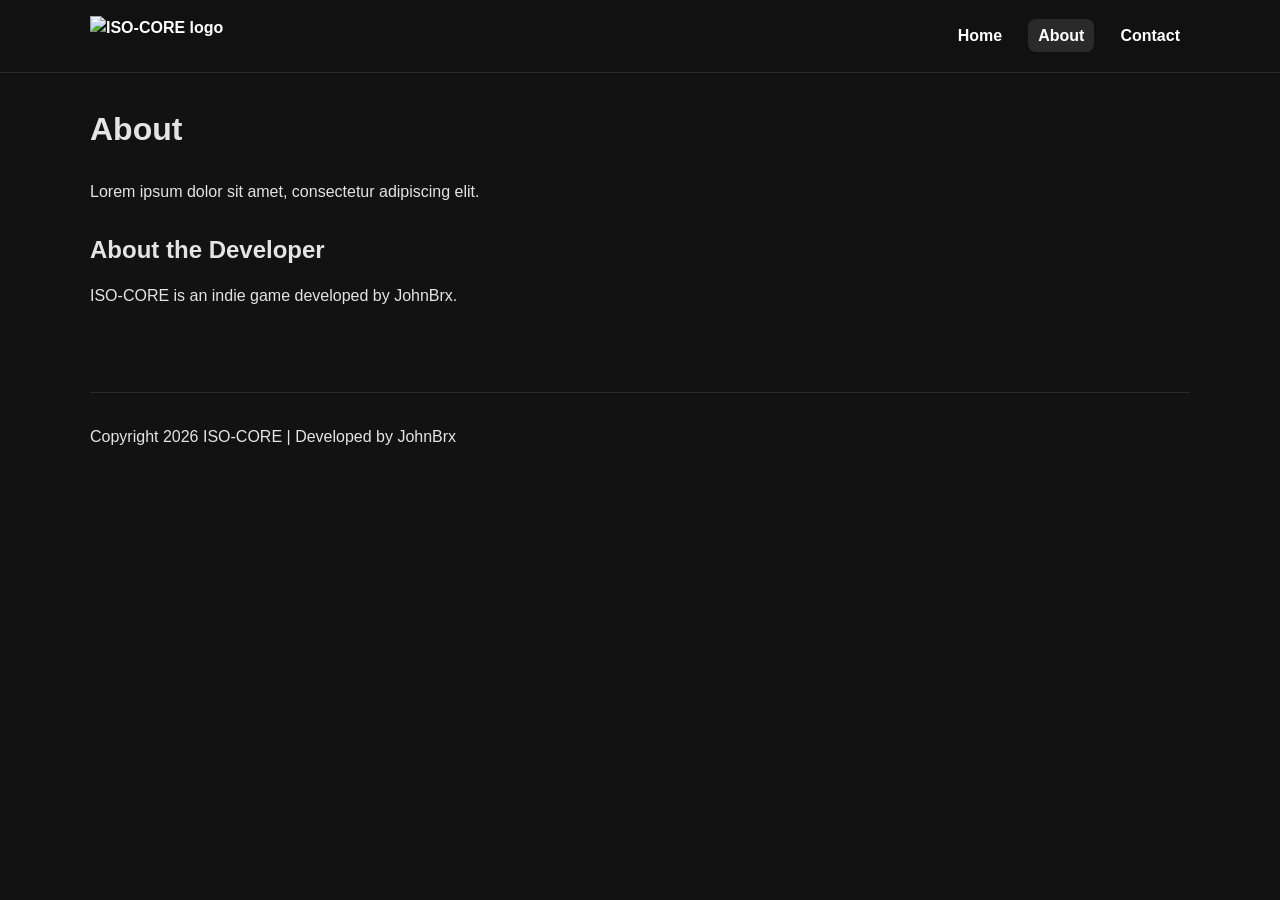
==== about.html @ 62ca27c7 "Work from assign 2" ====
<!doctype html>
<html lang="en">
  <head>
    <meta charset="UTF-8" />
    <meta name="viewport" content="width=device-width, initial-scale=1.0" />
    <title>ISO-CORE | About</title>
    <link rel="stylesheet" href="styles.css" />
  </head>

  <body>
    <header>
      <nav aria-label="Main navigation">
        <a href="index.html" class="logo">
          <img src="images/logo.png" alt="ISO-CORE logo" />
        </a>

        <ul>
          <li><a href="index.html">Home</a></li>
          <li><a href="about.html" aria-current="page">About</a></li>
          <li><a href="contact.html">Contact</a></li>
        </ul>
      </nav>
    </header>

    <main>
      <section>
        <h1>About</h1>
        <p>Lorem ipsum dolor sit amet, consectetur adipiscing elit.</p>
      </section>

      <section>
        <h2>About the Developer</h2>
        <p>ISO-CORE is an indie game developed by JohnBrx.</p>
      </section>
    </main>

    <footer>
      <p>Copyright 2026 ISO-CORE | Developed by JohnBrx</p>
    </footer>
  </body>
</html>
---- styles.css ----
* {
  box-sizing: border-box;
}

body {
  margin: 0;
  font-family: Arial, Helvetica, sans-serif;
  line-height: 1.5;

  background: #121212;
  color: #e4e4e4;
}

.container {
  width: min(1100px, 92%);
  margin: 0 auto;
}

/* AI-assisted: ChatGPT suggested this translucent navbar */
header {
  border-bottom: 1px solid #2a2a2a;
  position: sticky;
  top: 0;
  z-index: 1000;

  background: rgba(18, 18, 18, 0.8);
  backdrop-filter: blur(8px);
}

.logo img {
  height: 40px;
  display: block;
}

.hero {
  width: 100%;
  min-height: 60vh;

  background-image: url("images/hero.png");

  background-size: cover;
  background-position: center;
  background-repeat: no-repeat;

  display: flex;
  align-items: center;
  justify-content: center;
  text-align: center;

  padding: 60px 20px;
}

.hero::before {
  content: "";
  position: absolute;
  inset: 0;
  background: rgba(0, 0, 0, 0.5);
}

.hero {
  position: relative;
}

.hero-content {
  position: relative;
  z-index: 1;
  max-width: 700px;
}

/* Flexbox */
nav {
  display: flex;
  align-items: center;
  justify-content: space-between;
  padding: 16px 0;
}

header nav, main, footer {
  width: min(1100px, 92%);
  margin: 0 auto;
}

nav a {
  text-decoration: none;
  color: #ffffff;
  font-weight: 700;
}

ul {
  list-style: none;
  margin: 0;
  padding: 0;
  display: flex;
  gap: 16px;
}

ul a {
  font-weight: 600;
  padding: 8px 10px;
  border-radius: 8px;
}

ul a:hover, ul a[aria-current="page"] {
  background: #2a2a2a;
}

main {
  padding: 32px 0 56px;
}

section {
  margin-bottom: 28px;
}

h1 {
  margin-top: 0;
  font-size: 2rem;
}

h2 {
  margin-bottom: 10px;
}

/* Grid requirement */
.grid-3 {
  display: grid;
  grid-template-columns: repeat(3, 1fr);
  gap: 16px;
}

/* AI-assisted: ChatGPT suggested this visual change */
/* Card styling */
.card {
  background: #1e1e1e;
  border: 1px solid #2a2a2a;
  border-radius: 12px;
  padding: 16px;
}

/* Form styling */
form {
  max-width: 560px;
  background: #1e1e1e;
  border: 1px solid #2a2a2a;
  border-radius: 12px;
  padding: 16px;
}

form div {
  margin-bottom: 12px;
}

label {
  display: block;
  font-weight: 600;
  margin-bottom: 6px;
}

input, select, textarea {
  width: 100%;
  padding: 10px;
  border-radius: 8px;

  background: #121212;
  color: #e4e4e4;
  border: 1px solid #3a3a3a;

  font: inherit;
}

button {
  padding: 10px 14px;
  border: none;
  border-radius: 10px;

  background: #ffffff;
  color: #121212;

  font-weight: 700;
  cursor: pointer;
}

button:hover {
  opacity: 0.9;
}

footer {
  border-top: 1px solid #2a2a2a;
  padding: 16px 0;
}

/* AI-assisted: ChatGPT suggested this layout change */
@media (max-width: 800px) {
  nav {
    flex-direction: column;
    align-items: flex-start;
    gap: 10px;
  }

  .grid-3 {
    grid-template-columns: 1fr; /* stacks cards */
  }

  .hero {
    min-height: 45vh;
    padding: 48px 16px;
  }
}
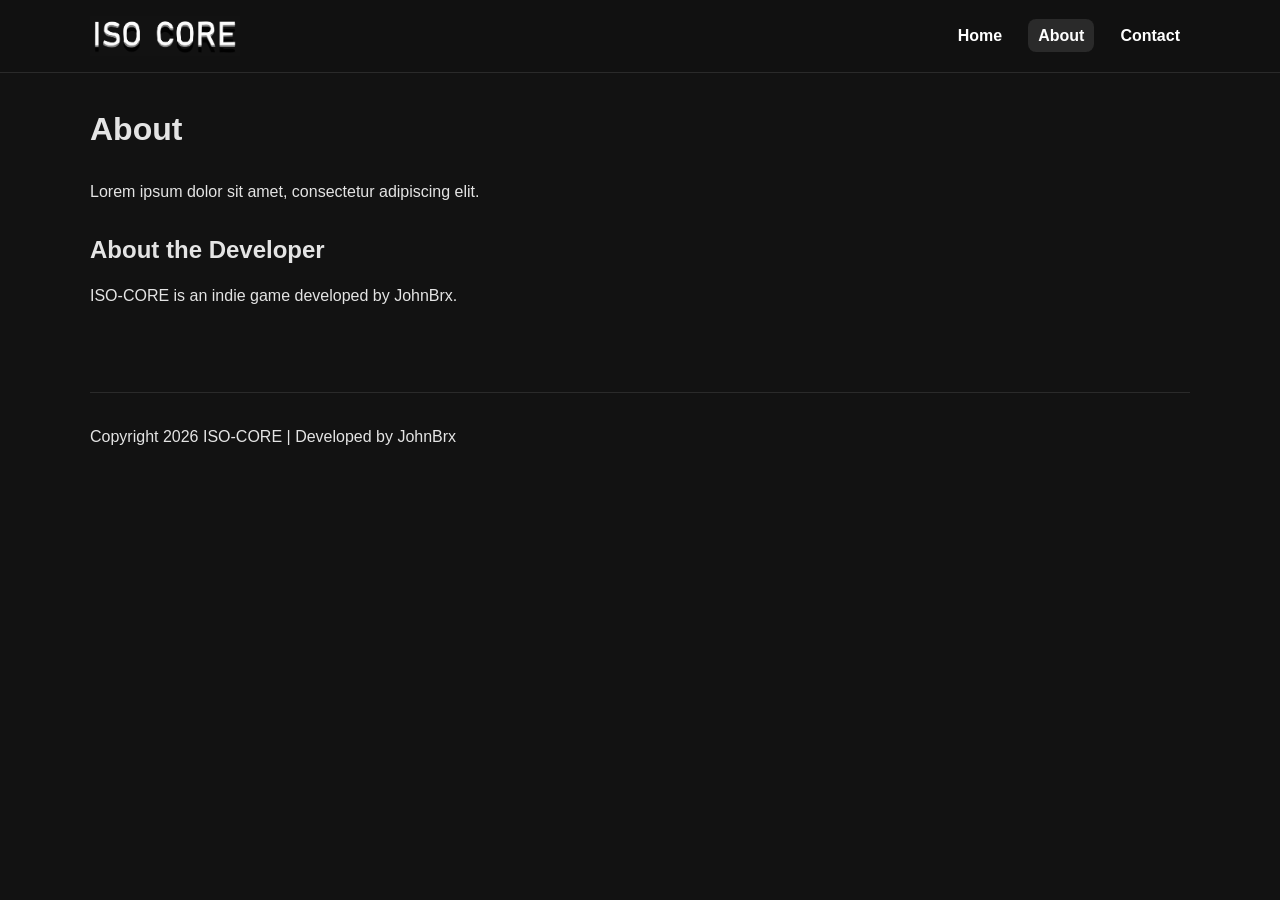
==== commit f8823e9f: "Adding hamburger" ====
--- a/about.html
+++ b/about.html
@@ -14,7 +14,13 @@
           <img src="images/logo.png" alt="ISO-CORE logo" />
         </a>
 
-        <ul>
+        <button class="nav-toggle" aria-label="Open navigation menu">
+          <span></span>
+          <span></span>
+          <span></span>
+        </button>
+
+        <ul class="nav-links">
           <li><a href="index.html">Home</a></li>
           <li><a href="about.html" aria-current="page">About</a></li>
           <li><a href="contact.html">Contact</a></li>
@@ -38,4 +44,4 @@
       <p>Copyright 2026 ISO-CORE | Developed by JohnBrx</p>
     </footer>
   </body>
-</html>+</html>
--- a/styles.css
+++ b/styles.css
@@ -86,7 +86,7 @@
   font-weight: 700;
 }
 
-ul {
+.nav-links {
   list-style: none;
   margin: 0;
   padding: 0;
@@ -94,13 +94,14 @@
   gap: 16px;
 }
 
-ul a {
+.nav-links a {
   font-weight: 600;
   padding: 8px 10px;
   border-radius: 8px;
 }
 
-ul a:hover, ul a[aria-current="page"] {
+.nav-links a:hover,
+.nav-links a[aria-current="page"] {
   background: #2a2a2a;
 }
 
@@ -168,6 +169,23 @@
   font: inherit;
 }
 
+.nav-toggle {
+  display: none;
+  background: none;
+  border: none;
+  padding: 0.5rem;
+  cursor: pointer;
+}
+
+.nav-toggle span {
+  display: block;
+  width: 28px;
+  height: 3px;
+  margin: 5px 0;
+  border-radius: 2px;
+  background-color: #ffffff;
+}
+
 button {
   padding: 10px 14px;
   border: none;
@@ -190,15 +208,29 @@
 }
 
 /* AI-assisted: ChatGPT suggested this layout change */
-@media (max-width: 800px) {
+@media (max-width: 768px) {
   nav {
+    flex-wrap: wrap;
+  }
+
+  .nav-toggle {
+    display: block;
+  }
+
+  .nav-links {
+    display: none;
     flex-direction: column;
-    align-items: flex-start;
-    gap: 10px;
+    width: 100%;
+    margin-top: 1rem;
+    gap: 0.5rem;
+  }
+
+  .nav-links.open {
+    display: flex;
   }
 
   .grid-3 {
-    grid-template-columns: 1fr; /* stacks cards */
+    grid-template-columns: 1fr;
   }
 
   .hero {
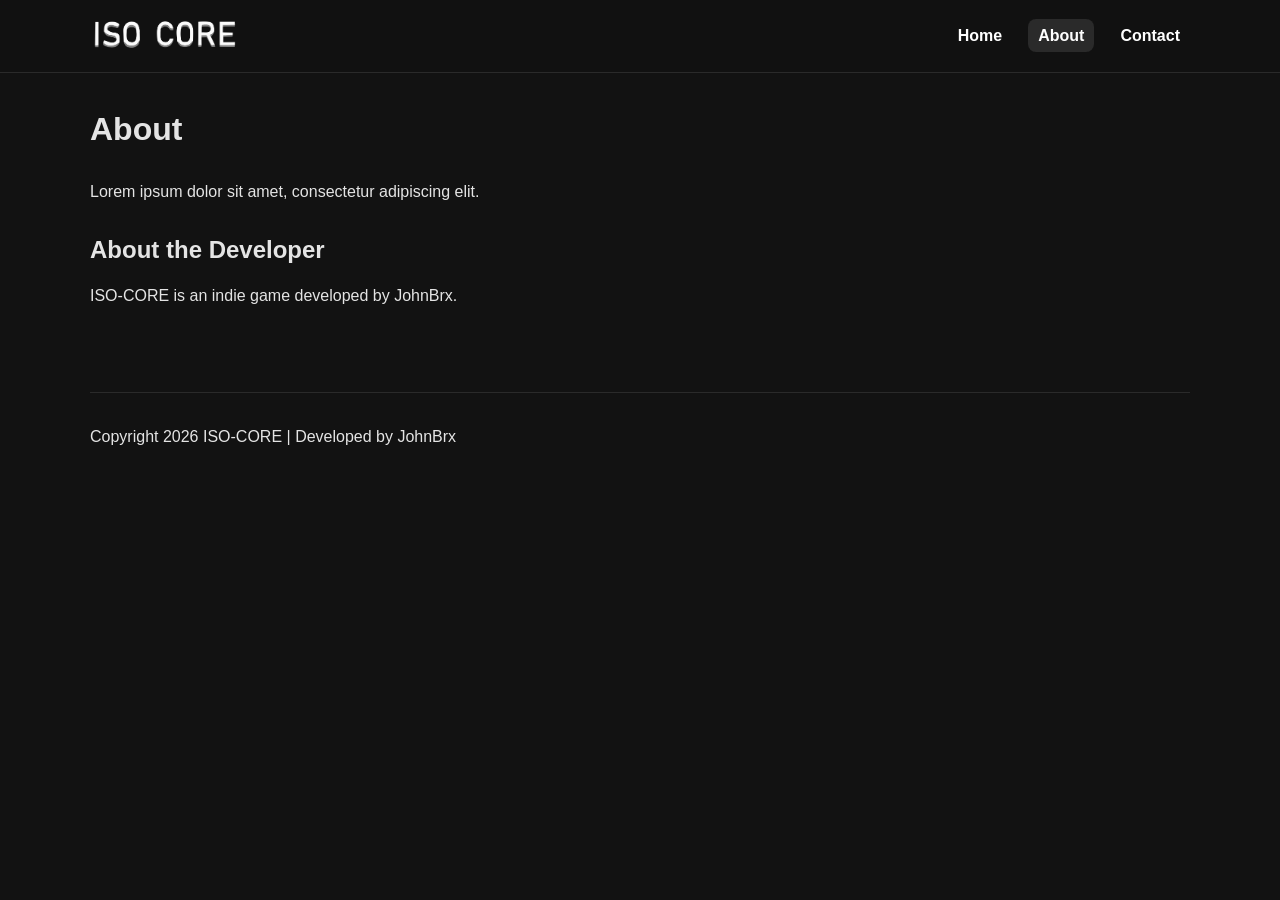
==== commit 8adeebea: "Hamburger done" ====
--- a/about.html
+++ b/about.html
@@ -43,5 +43,7 @@
     <footer>
       <p>Copyright 2026 ISO-CORE | Developed by JohnBrx</p>
     </footer>
+
+    <script src="script.js"></script>
   </body>
 </html>
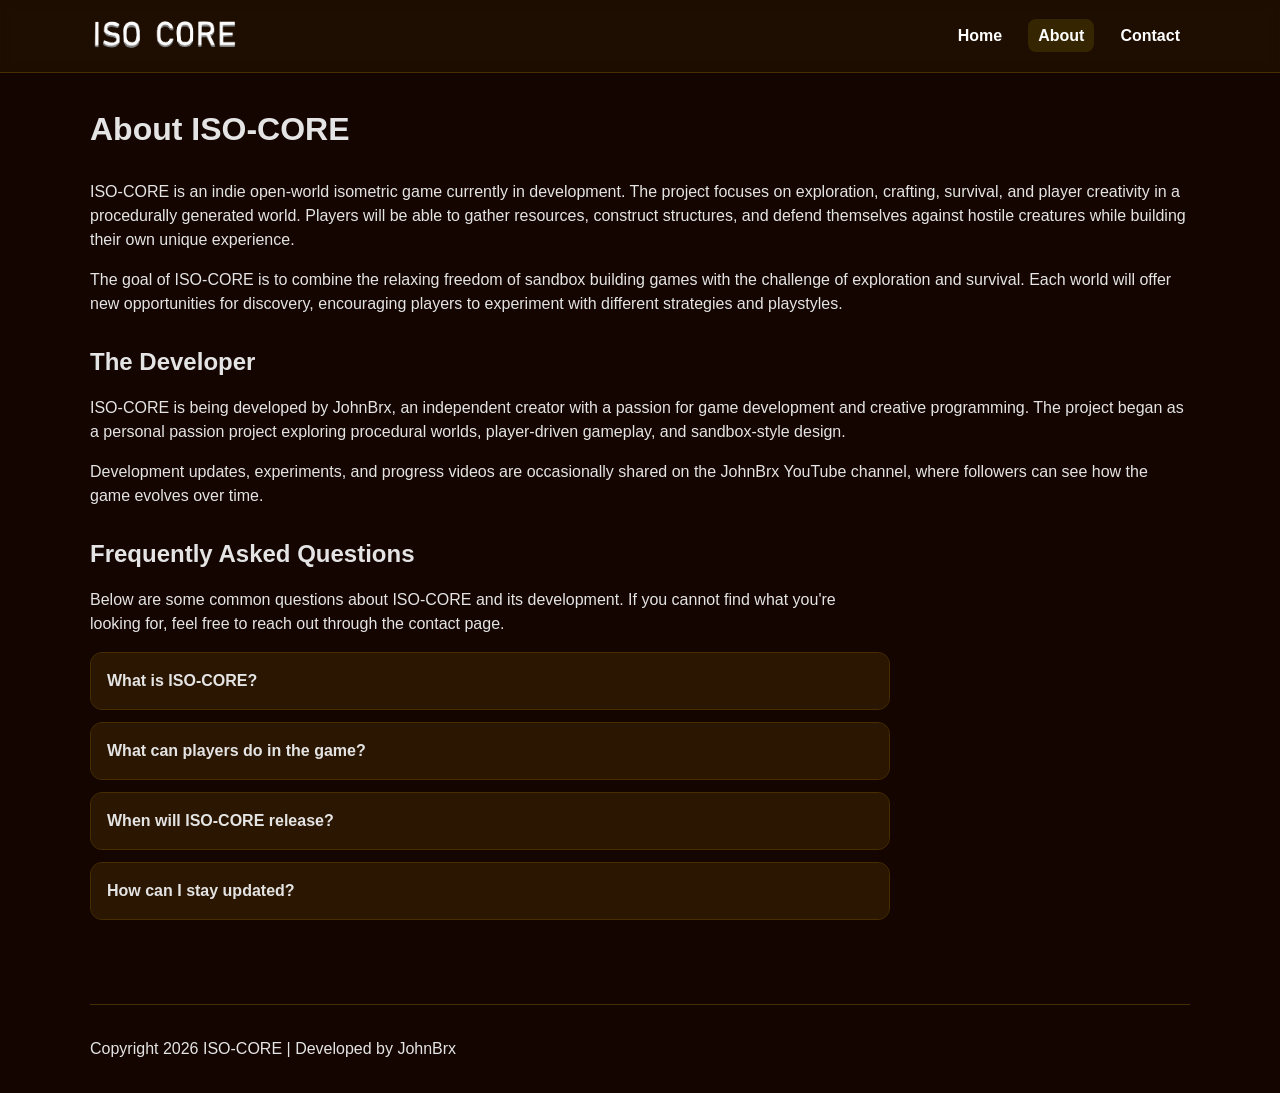
==== commit 080d1374: "Final version" ====
--- a/about.html
+++ b/about.html
@@ -30,13 +30,96 @@
 
     <main>
       <section>
-        <h1>About</h1>
-        <p>Lorem ipsum dolor sit amet, consectetur adipiscing elit.</p>
+        <h1>About ISO-CORE</h1>
+
+        <p>
+          ISO-CORE is an indie open-world isometric game currently in
+          development. The project focuses on exploration, crafting, survival,
+          and player creativity in a procedurally generated world. Players will
+          be able to gather resources, construct structures, and defend
+          themselves against hostile creatures while building their own unique
+          experience.
+        </p>
+
+        <p>
+          The goal of ISO-CORE is to combine the relaxing freedom of sandbox
+          building games with the challenge of exploration and survival. Each
+          world will offer new opportunities for discovery, encouraging players
+          to experiment with different strategies and playstyles.
+        </p>
       </section>
 
       <section>
-        <h2>About the Developer</h2>
-        <p>ISO-CORE is an indie game developed by JohnBrx.</p>
+        <h2>The Developer</h2>
+
+        <p>
+          ISO-CORE is being developed by JohnBrx, an independent creator with a
+          passion for game development and creative programming. The project
+          began as a personal passion project exploring procedural worlds,
+          player-driven gameplay, and sandbox-style design.
+        </p>
+
+        <p>
+          Development updates, experiments, and progress videos are occasionally
+          shared on the JohnBrx YouTube channel, where followers can see how the
+          game evolves over time.
+        </p>
+      </section>
+
+      <section class="faq">
+        <h2>Frequently Asked Questions</h2>
+
+        <p>
+          Below are some common questions about ISO-CORE and its development. If
+          you cannot find what you're looking for, feel free to reach out
+          through the contact page.
+        </p>
+
+        <div class="faq-item">
+          <button class="faq-question">What is ISO-CORE?</button>
+          <div class="faq-answer">
+            <p>
+              ISO-CORE is an upcoming indie open-world isometric game focused on
+              exploration, farming, crafting, and survival.
+            </p>
+          </div>
+        </div>
+
+        <div class="faq-item">
+          <button class="faq-question">What can players do in the game?</button>
+          <div class="faq-answer">
+            <p>
+              Players can explore a procedurally generated world, gather
+              resources, build structures, fight hostile creatures, and shape
+              their own playstyle.
+            </p>
+          </div>
+        </div>
+
+        <div class="faq-item">
+          <button class="faq-question">When will ISO-CORE release?</button>
+          <div class="faq-answer">
+            <p>ISO-CORE is currently planned for release in 2026.</p>
+          </div>
+        </div>
+
+        <div class="faq-item">
+          <button class="faq-question">How can I stay updated?</button>
+          <div class="faq-answer">
+            <p>
+              The Best way to stay updated on ISO-CORE and its development is to
+              follow
+              <a
+                href="https://youtube.com/@john-brx?si=a-1z5lX0ZOJopZTM"
+                target="_blank"
+                rel="noopener"
+                >JohnBrx</a
+              >
+              on YouTube! You can use the contact page to reach out and follow
+              future updates as development continues.
+            </p>
+          </div>
+        </div>
       </section>
     </main>
 
@@ -44,6 +127,10 @@
       <p>Copyright 2026 ISO-CORE | Developed by JohnBrx</p>
     </footer>
 
+    <button id="back-to-top" aria-label="Back to top">
+      <img src="images/back-to-top.png" alt="" />
+    </button>
+
     <script src="script.js"></script>
   </body>
 </html>
--- a/styles.css
+++ b/styles.css
@@ -7,7 +7,7 @@
   font-family: Arial, Helvetica, sans-serif;
   line-height: 1.5;
 
-  background: #121212;
+  background: #140501;
   color: #e4e4e4;
 }
 
@@ -16,14 +16,14 @@
   margin: 0 auto;
 }
 
-/* AI-assisted: ChatGPT suggested this translucent navbar */
+/*AI-assisted: ChatGPT suggested this translucent navbar*/
 header {
-  border-bottom: 1px solid #2a2a2a;
+  border-bottom: 1px solid #462e02;
   position: sticky;
   top: 0;
   z-index: 1000;
 
-  background: rgba(18, 18, 18, 0.8);
+  background: rgba(33, 16, 2, 0.8);
   backdrop-filter: blur(8px);
 }
 
@@ -34,7 +34,7 @@
 
 .hero {
   width: 100%;
-  min-height: 60vh;
+  min-height: 80vh;
 
   background-image: url("images/hero.png");
 
@@ -67,7 +67,54 @@
   max-width: 700px;
 }
 
-/* Flexbox */
+/*Accordion FAQ*/
+.faq {
+  max-width: 800px;
+}
+
+.faq-item {
+  margin-bottom: 12px;
+  border: 1px solid #462e02;
+  border-radius: 12px;
+  overflow: hidden;
+  background: #2b1601;
+}
+
+.faq-question {
+  width: 100%;
+  text-align: left;
+  padding: 16px;
+  background: #2b1601;
+  color: #e4e4e4;
+  font: inherit;
+  font-weight: 700;
+  border: none;
+  cursor: pointer;
+}
+
+.faq-question:hover {
+  background: #362501;
+}
+
+.faq-answer {
+  display: none;
+  padding: 0 16px 16px;
+}
+
+.faq-item.active .faq-answer {
+  display: block;
+}
+
+.faq-answer a {
+  color: #7bd3ff;
+  text-decoration: underline;
+}
+
+.faq-answer a:hover {
+  color: #a8e6ff;
+}
+
+/*Flexbox*/
 nav {
   display: flex;
   align-items: center;
@@ -102,7 +149,7 @@
 
 .nav-links a:hover,
 .nav-links a[aria-current="page"] {
-  background: #2a2a2a;
+  background: #362501;
 }
 
 main {
@@ -122,27 +169,41 @@
   margin-bottom: 10px;
 }
 
-/* Grid requirement */
+/*Grid requirement*/
 .grid-3 {
   display: grid;
   grid-template-columns: repeat(3, 1fr);
   gap: 16px;
 }
 
-/* AI-assisted: ChatGPT suggested this visual change */
-/* Card styling */
+/*Form validation*/
+.error-message {
+  color: #ff6b6b;
+  font-size: 0.9rem;
+  display: block;
+  margin-top: 4px;
+}
+
+#form-success {
+  color: #7dff7d;
+  font-weight: 600;
+  margin-top: 10px;
+}
+
+/*AI-assisted: ChatGPT suggested this visual change*/
+/*Card styling*/
 .card {
-  background: #1e1e1e;
-  border: 1px solid #2a2a2a;
+  background: #2b1601;
+  border: 1px solid #462e02;
   border-radius: 12px;
   padding: 16px;
 }
 
-/* Form styling */
+/*Form styling*/
 form {
   max-width: 560px;
-  background: #1e1e1e;
-  border: 1px solid #2a2a2a;
+  background: #2b1601;
+  border: 1px solid #462e02;
   border-radius: 12px;
   padding: 16px;
 }
@@ -162,9 +223,9 @@
   padding: 10px;
   border-radius: 8px;
 
-  background: #121212;
+  background: #140501;
   color: #e4e4e4;
-  border: 1px solid #3a3a3a;
+  border: 1px solid #462e02;
 
   font: inherit;
 }
@@ -192,7 +253,7 @@
   border-radius: 10px;
 
   background: #ffffff;
-  color: #121212;
+  color: #140501;
 
   font-weight: 700;
   cursor: pointer;
@@ -202,12 +263,98 @@
   opacity: 0.9;
 }
 
+/*Back to top button*/
+#back-to-top {
+  position: fixed;
+  bottom: 24px;
+  right: 24px;
+
+  border: none;
+  background: none;
+
+  padding: 0;
+  cursor: pointer;
+
+  display: none;
+  z-index: 999;
+}
+
+#back-to-top img {
+  width: 48px;
+  height: 48px;
+  display: block;
+}
+
+#back-to-top img:hover {
+  opacity: 0.50;
+}
+
+/*Dynamic filtering/search*/
+.feature-controls {
+  margin-bottom: 20px;
+}
+
+.filter-buttons {
+  display: flex;
+  flex-wrap: wrap;
+  gap: 10px;
+  margin-bottom: 12px;
+}
+
+.filter-btn {
+  padding: 10px 14px;
+  border: none;
+  border-radius: 10px;
+  background: #362501;
+  color: #e4e4e4;
+  font-weight: 700;
+  cursor: pointer;
+}
+
+.filter-btn:hover {
+  opacity: 0.9;
+}
+
+.filter-btn.active {
+  background: #ffffff;
+  color: #140501;
+}
+
+#feature-search {
+  max-width: 320px;
+}
+
+/*Public API*/
+.game-inspiration {
+  margin-top: 32px;
+}
+
+#game-api {
+  background: #2b1601;
+  border: 1px solid #462e02;
+  border-radius: 12px;
+  padding: 16px;
+}
+
+.game-api-card img {
+  width: 100%;
+  max-width: 500px;
+  border-radius: 12px;
+  display: block;
+  margin-bottom: 12px;
+}
+
+.game-api-card h3 {
+  margin-top: 0;
+  margin-bottom: 8px;
+}
+
 footer {
-  border-top: 1px solid #2a2a2a;
+  border-top: 1px solid #462e02;
   padding: 16px 0;
 }
 
-/* AI-assisted: ChatGPT suggested this layout change */
+/*AI-assisted: ChatGPT suggested this layout change*/
 @media (max-width: 768px) {
   nav {
     flex-wrap: wrap;
